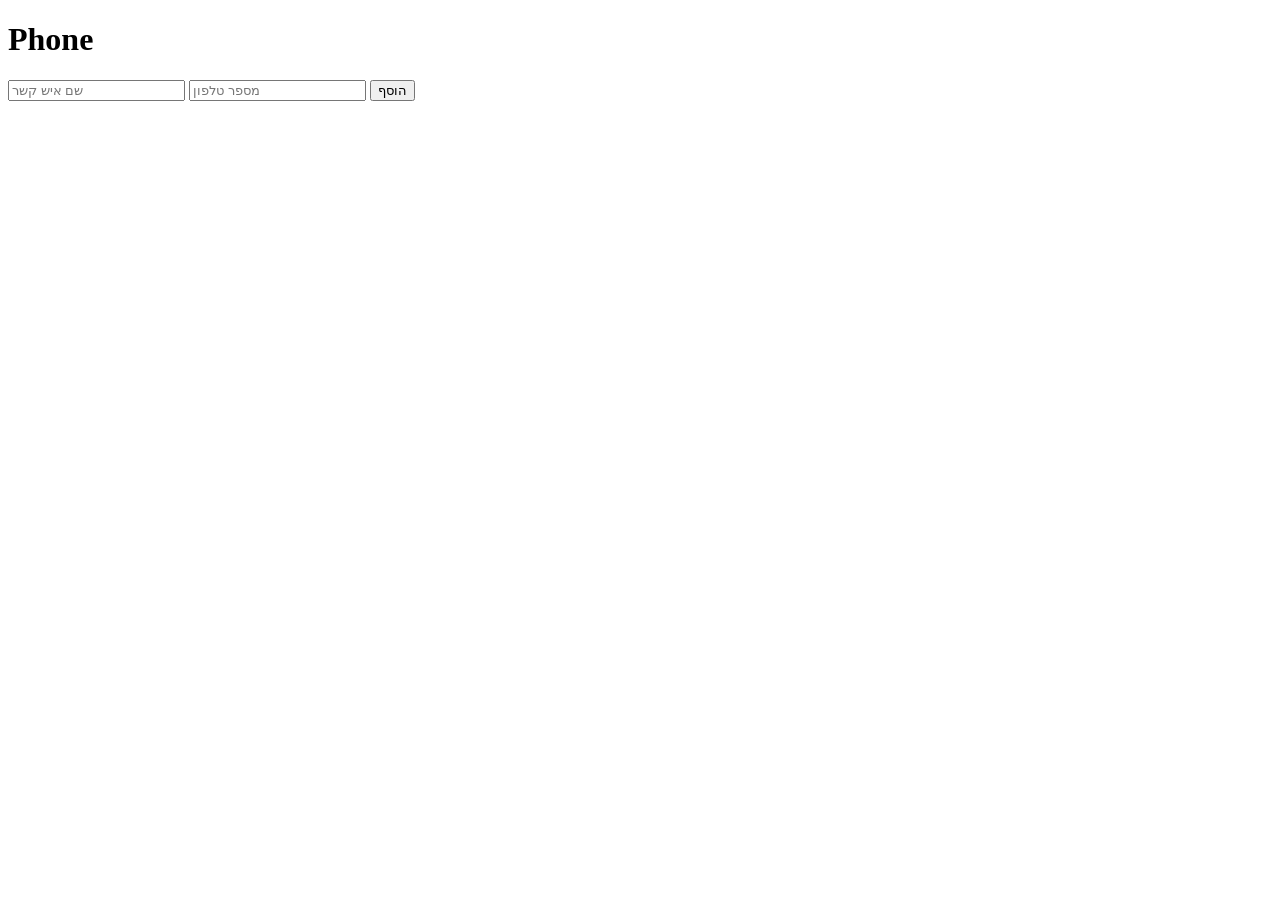
==== phone.html @ 77d63ad5 "create basuc and db.js" ====
<!DOCTYPE html>
<html lang="en">
<head>
    <meta charset="UTF-8">
    <meta name="viewport" content="width=device-width, initial-scale=1.0">
    <title>Document</title>
    <script type="module" src="main.js"></script>
</head>
<body>
    <h1>Phone</h1>

    <form id="add-contact-form">
        <input type="text" id="name-input" placeholder="שם איש קשר">
        <input type="text" id="phone-input" placeholder="מספר טלפון">
        <button type="submit">הוסף</button>
    </form>

    <div id="contacts"></div>
</form>
</body>
</html>
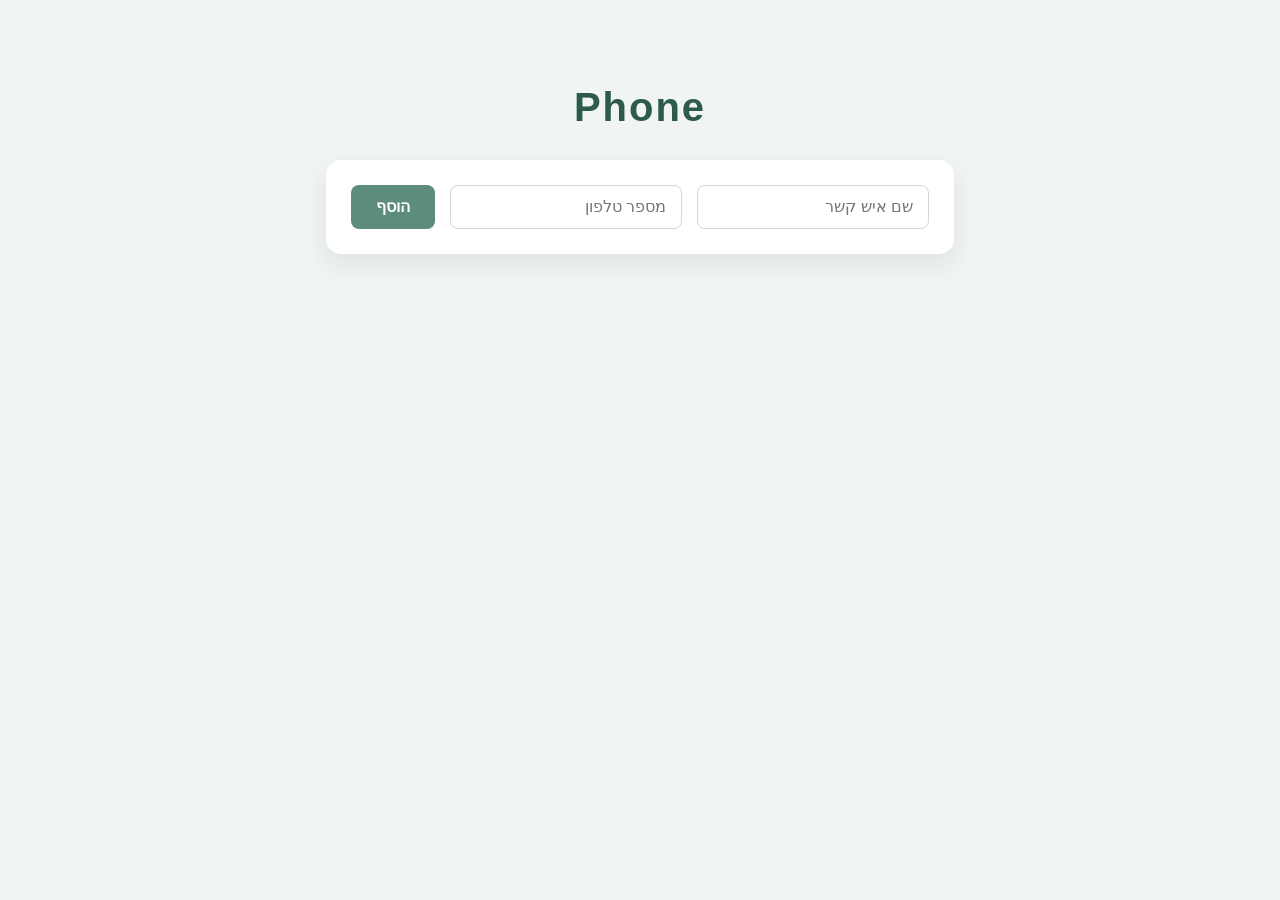
==== commit da5b2ae4: "add beutiful css🤗" ====
--- a/phone.html
+++ b/phone.html
@@ -1,12 +1,14 @@
 <!DOCTYPE html>
-<html lang="en">
+<html lang="he">
 <head>
     <meta charset="UTF-8">
     <meta name="viewport" content="width=device-width, initial-scale=1.0">
     <title>Document</title>
+    <link rel="stylesheet" href="st.css">
     <script type="module" src="main.js"></script>
+
 </head>
-<body>
+<body dir="rtl">
     <h1>Phone</h1>
 
     <form id="add-contact-form">
--- a/st.css
+++ b/st.css
@@ -0,0 +1,107 @@
+/* עיצוב כללי ופונטים */
+body {
+    font-family: 'Segoe UI', Tahoma, Geneva, Verdana, sans-serif;
+    background-color: #f0f4f2; /* ירקרק בהיר מאוד ברקע */
+    display: flex;
+    flex-direction: column;
+    align-items: center;
+    padding: 50px;
+    direction: rtl;
+}
+
+h1 {
+    color: #2d5a4c; /* ירוק יער עמוק */
+    font-size: 2.5rem;
+    margin-bottom: 30px;
+    letter-spacing: 2px;
+}
+
+/* עיצוב הטופס */
+#add-contact-form {
+    background: white;
+    padding: 25px;
+    border-radius: 15px;
+    box-shadow: 0 10px 25px rgba(45, 90, 76, 0.1); /* צל עם נגיעה ירוקה */
+    display: flex;
+    gap: 15px;
+    margin-bottom: 40px;
+    transition: transform 0.3s ease;
+}
+
+#add-contact-form:hover {
+    transform: translateY(-5px);
+}
+
+input {
+    padding: 12px 15px;
+    border: 1px solid #d1d9d4;
+    border-radius: 8px;
+    outline: none;
+    font-size: 1rem;
+    transition: all 0.3s;
+}
+
+input:focus {
+    border-color: #82a194; /* ירוק מרווה בפוקוס */
+    box-shadow: 0 0 5px rgba(130, 161, 148, 0.3);
+}
+
+button {
+    padding: 12px 25px;
+    background-color: #5e8c7a; /* ירוק מרווה קלאסי */
+    color: white;
+    border: none;
+    border-radius: 8px;
+    cursor: pointer;
+    font-weight: bold;
+    font-size: 1rem;
+    transition: background 0.3s;
+}
+
+button:hover {
+    background-color: #4a6f61; /* ירוק כהה יותר במעבר עכבר */
+}
+
+/* עיצוב רשימת אנשי הקשר */
+#contacts, #contactsss {
+    width: 100%;
+    max-width: 600px;
+    display: flex;
+    flex-direction: column;
+    gap: 15px;
+}
+
+/* עיצוב כל כרטיס איש קשר */
+#contacts > div, #contactsss > div {
+    background: white;
+    padding: 20px;
+    border-radius: 12px;
+    display: flex;
+    justify-content: space-between;
+    align-items: center;
+    box-shadow: 0 4px 10px rgba(0,0,0,0.03);
+    border-right: 6px solid #82a194; /* פס ירוק עדין בצד */
+    animation: fadeIn 0.5s ease;
+}
+
+/* עיצוב ה-Select */
+select {
+    padding: 8px 12px;
+    border-radius: 6px;
+    border: 1px solid #e0e6e3;
+    background-color: #f9fbf9;
+    color: #2d5a4c;
+    cursor: pointer;
+    font-family: inherit;
+    outline: none;
+}
+
+select:hover {
+    border-color: #82a194;
+}
+
+/* אנימציה להוספה */
+@keyframes fadeIn {
+    from { opacity: 0; transform: translateY(10px); }
+    to { opacity: 1; transform: translateY(0); }
+}
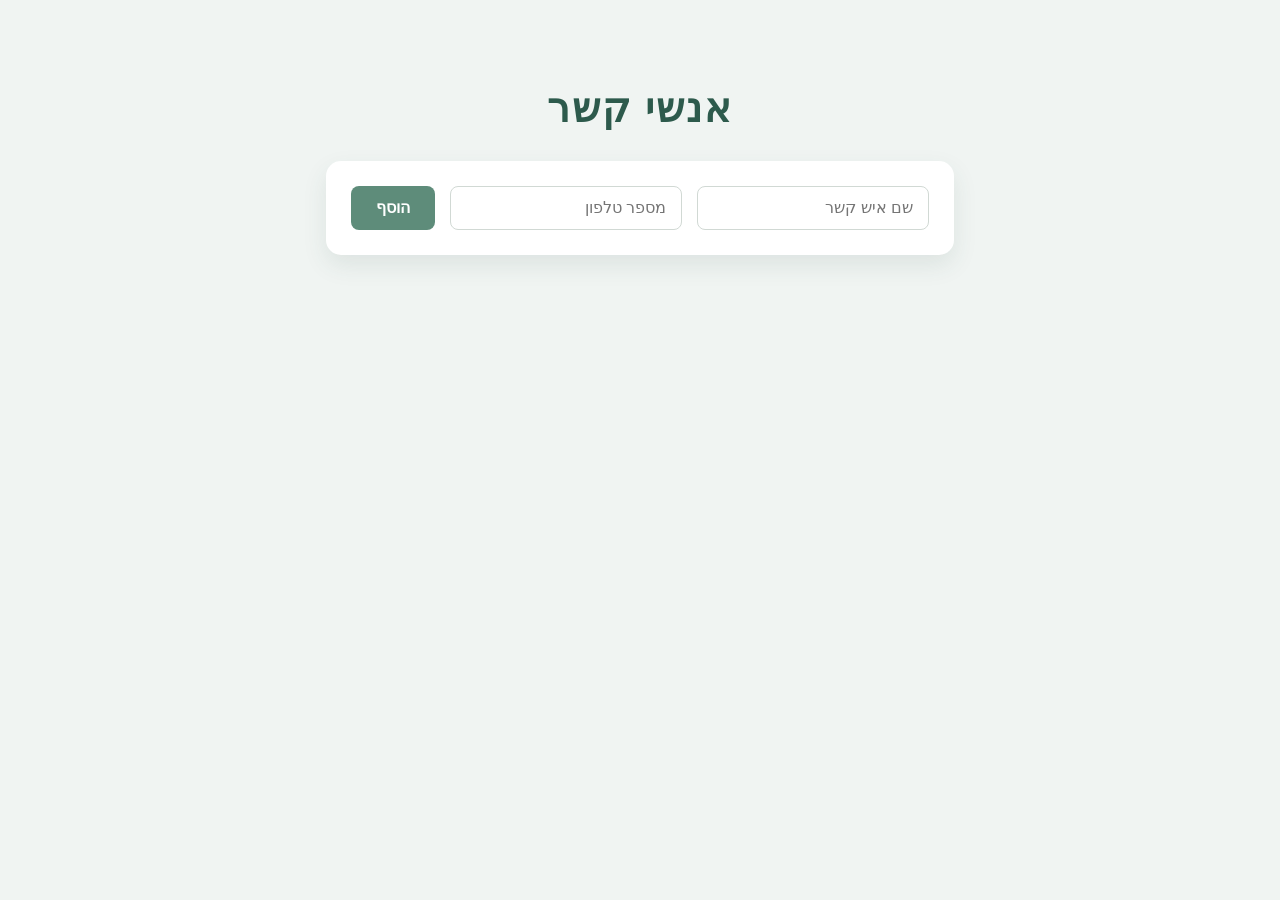
==== commit 34e3d74f: "change arr to localStorage" ====
--- a/phone.html
+++ b/phone.html
@@ -9,7 +9,7 @@
 
 </head>
 <body dir="rtl">
-    <h1>Phone</h1>
+    <h1>אנשי קשר</h1>
 
     <form id="add-contact-form">
         <input type="text" id="name-input" placeholder="שם איש קשר">
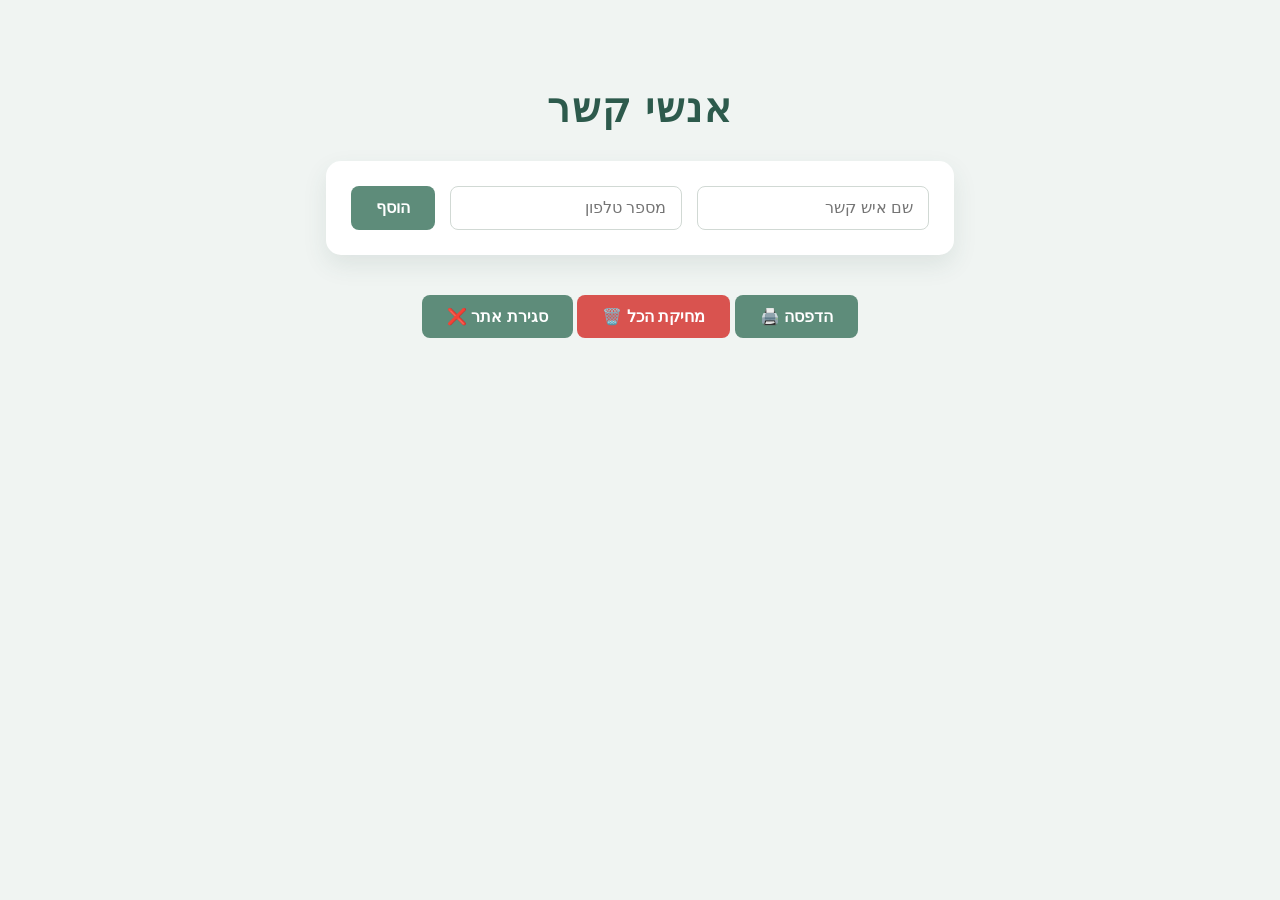
==== commit 4c86ca66: "delete close and and print" ====
--- a/phone.html
+++ b/phone.html
@@ -18,6 +18,11 @@
     </form>
 
     <div id="contacts"></div>
+    <div class="admin-buttons">
+    <button id="print-btn">הדפסה 🖨️</button>
+    <button id="delete-all-btn" style="background-color: #d9534f;">מחיקת הכל 🗑️</button>
+    <button id="close-btn">סגירת אתר ❌</button>
+</div>
 </form>
 </body>
 </html>
